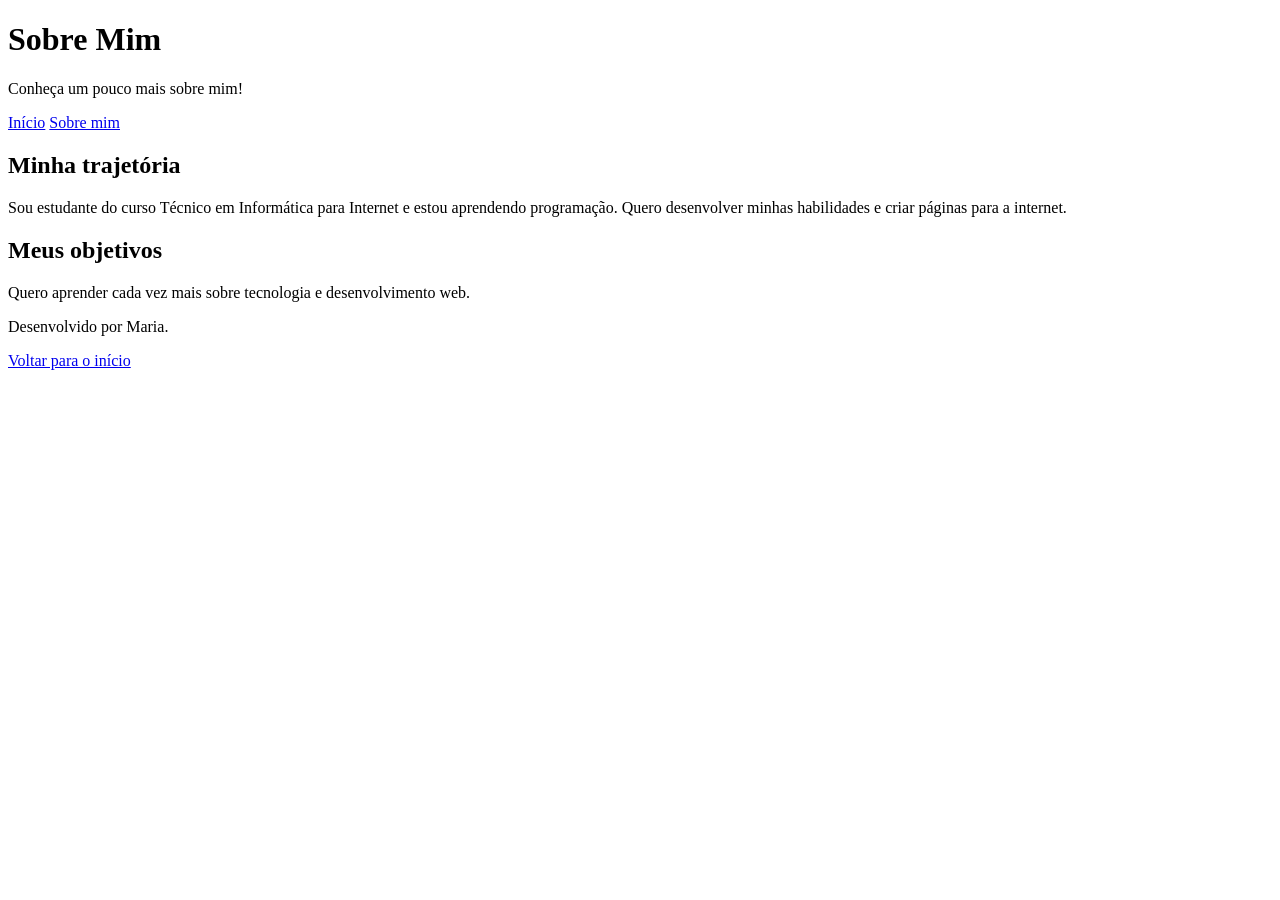
==== sobre.html @ 49e9be17 "Create sobre.html" ====
<!DOCTYPE html>
<html lang="pt-BR">
<head>
    <meta charset="UTF-8">
    <meta name="viewport" content="width=device-width, initial-scale=1.0">
    <title>Sobre Mim</title>
</head>
<body>

    <header>
        <h1>Sobre Mim</h1>
        <p>Conheça um pouco mais sobre mim!</p>
    </header>

    <nav>
        <a href="index.html">Início</a>
        <a href="sobre.html">Sobre mim</a>
    </nav>

    <main>
        <section>
            <h2>Minha trajetória</h2>
            <p>
                Sou estudante do curso Técnico em Informática
                para Internet e estou aprendendo programação.
                Quero desenvolver minhas habilidades e criar
                páginas para a internet.
            </p>
        </section>

        <section>
            <h2>Meus objetivos</h2>
            <p>
                Quero aprender cada vez mais sobre tecnologia
                e desenvolvimento web.
            </p>
        </section>
    </main>

    <footer>
        <p>Desenvolvido por Maria.</p>
        <a href="index.html">Voltar para o início</a>
    </footer>

</body>
</html>
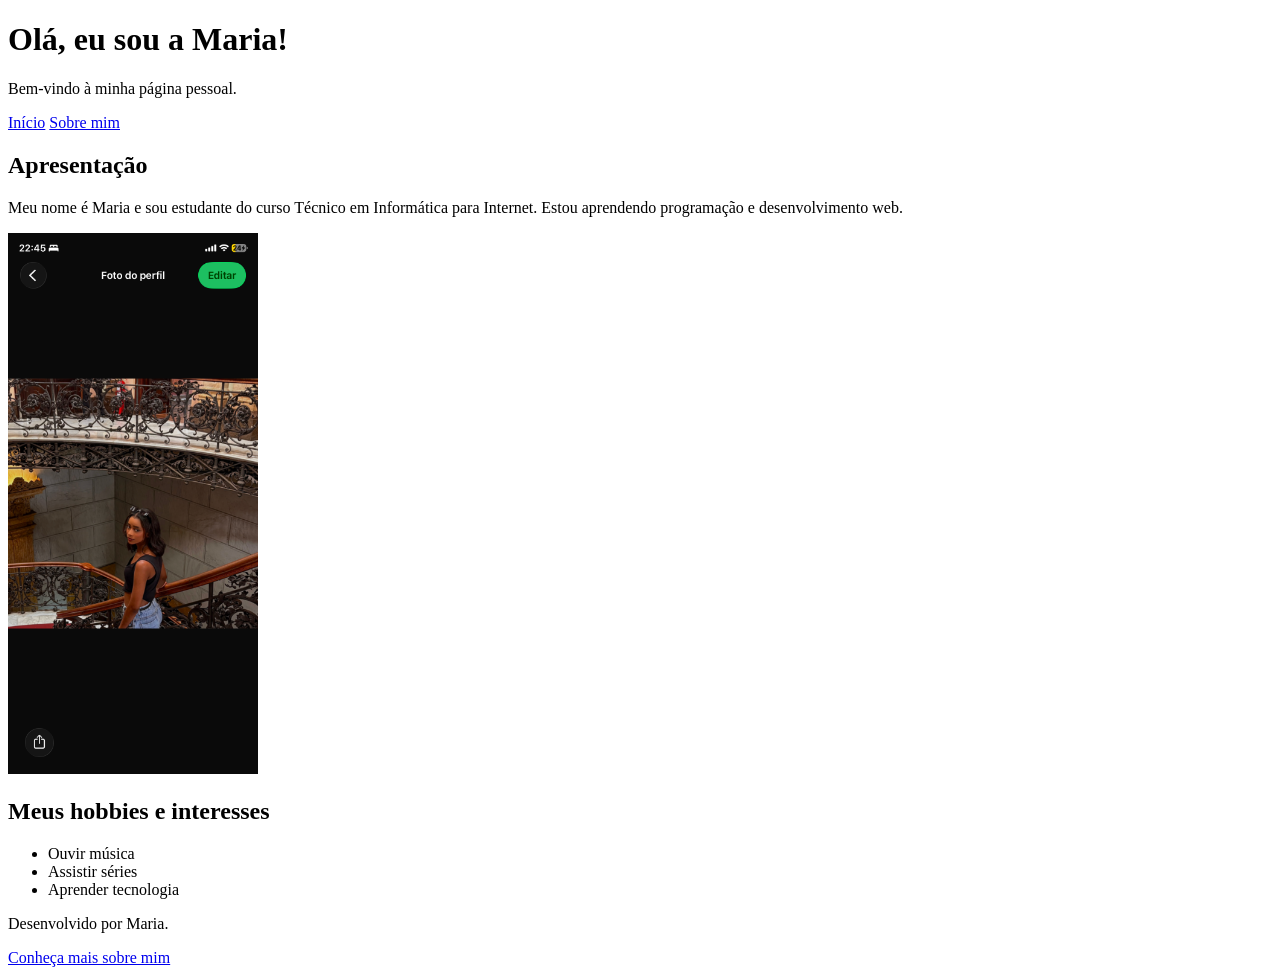
==== commit bdd55791: "Update sobre.html" ====
--- a/sobre.html
+++ b/sobre.html
@@ -1,15 +1,17 @@
 <!DOCTYPE html>
 <html lang="pt-BR">
+
 <head>
     <meta charset="UTF-8">
     <meta name="viewport" content="width=device-width, initial-scale=1.0">
-    <title>Sobre Mim</title>
+    <title>Minha Página Pessoal</title>
 </head>
+
 <body>
 
     <header>
-        <h1>Sobre Mim</h1>
-        <p>Conheça um pouco mais sobre mim!</p>
+        <h1>Olá, eu sou a Maria!</h1>
+        <p>Bem-vindo à minha página pessoal.</p>
     </header>
 
     <nav>
@@ -18,29 +20,38 @@
     </nav>
 
     <main>
+
         <section>
-            <h2>Minha trajetória</h2>
+            <h2>Apresentação</h2>
+
             <p>
-                Sou estudante do curso Técnico em Informática
-                para Internet e estou aprendendo programação.
-                Quero desenvolver minhas habilidades e criar
-                páginas para a internet.
+                Meu nome é Maria e sou estudante do curso
+                Técnico em Informática para Internet.
+                Estou aprendendo programação e desenvolvimento web.
             </p>
+
+            <img src="IMG_7578.png"
+                 alt="Imagem da minha apresentação"
+                 width="250">
         </section>
 
         <section>
-            <h2>Meus objetivos</h2>
-            <p>
-                Quero aprender cada vez mais sobre tecnologia
-                e desenvolvimento web.
-            </p>
+            <h2>Meus hobbies e interesses</h2>
+
+            <ul>
+                <li>Ouvir música</li>
+                <li>Assistir séries</li>
+                <li>Aprender tecnologia</li>
+            </ul>
         </section>
+
     </main>
 
     <footer>
         <p>Desenvolvido por Maria.</p>
-        <a href="index.html">Voltar para o início</a>
+        <a href="sobre.html">Conheça mais sobre mim</a>
     </footer>
 
 </body>
+
 </html>
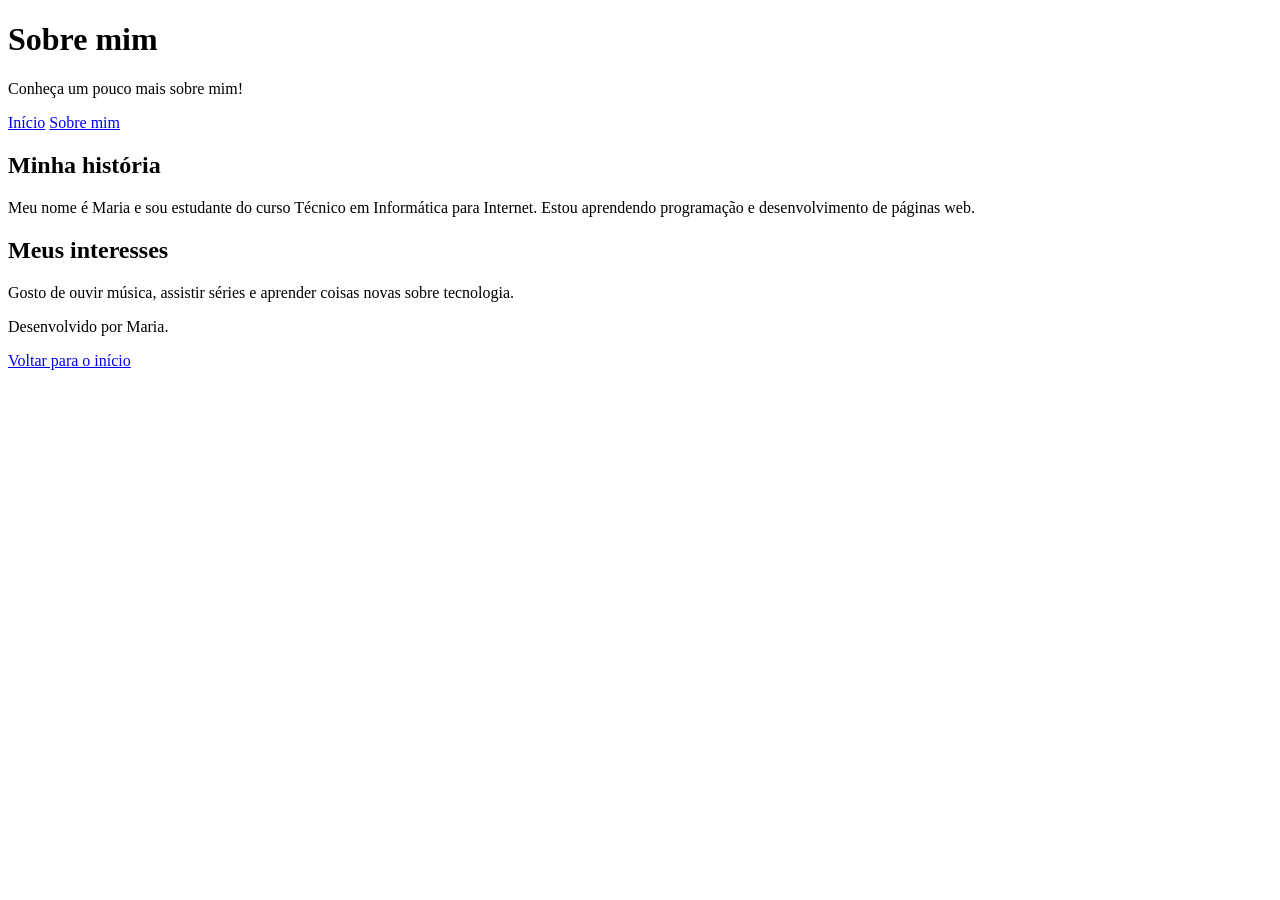
==== commit 02067d92: "Update sobre.html" ====
--- a/sobre.html
+++ b/sobre.html
@@ -1,57 +1,39 @@
 <!DOCTYPE html>
 <html lang="pt-BR">
-
 <head>
     <meta charset="UTF-8">
     <meta name="viewport" content="width=device-width, initial-scale=1.0">
-    <title>Minha Página Pessoal</title>
+    <title>Sobre Mim</title>
 </head>
-
 <body>
-
-    <header>
-        <h1>Olá, eu sou a Maria!</h1>
-        <p>Bem-vindo à minha página pessoal.</p>
-    </header>
-
-    <nav>
-        <a href="index.html">Início</a>
-        <a href="sobre.html">Sobre mim</a>
-    </nav>
-
-    <main>
-
-        <section>
-            <h2>Apresentação</h2>
-
-            <p>
-                Meu nome é Maria e sou estudante do curso
-                Técnico em Informática para Internet.
-                Estou aprendendo programação e desenvolvimento web.
-            </p>
-
-            <img src="IMG_7578.png"
-                 alt="Imagem da minha apresentação"
-                 width="250">
-        </section>
-
-        <section>
-            <h2>Meus hobbies e interesses</h2>
-
-            <ul>
-                <li>Ouvir música</li>
-                <li>Assistir séries</li>
-                <li>Aprender tecnologia</li>
-            </ul>
-        </section>
-
-    </main>
-
-    <footer>
-        <p>Desenvolvido por Maria.</p>
-        <a href="sobre.html">Conheça mais sobre mim</a>
-    </footer>
-
+<header>
+    <h1>Sobre mim</h1>
+    <p>Conheça um pouco mais sobre mim!</p>
+</header>
+<nav>
+    <a href="index.html">Início</a>
+    <a href="sobre.html">Sobre mim</a>
+</nav>
+<main>
+    <section>
+        <h2>Minha história</h2>
+        <p>
+            Meu nome é Maria e sou estudante do curso Técnico
+            em Informática para Internet. Estou aprendendo
+            programação e desenvolvimento de páginas web.
+        </p>
+    </section>
+    <section>
+        <h2>Meus interesses</h2>
+        <p>
+            Gosto de ouvir música, assistir séries e aprender
+            coisas novas sobre tecnologia.
+        </p>
+    </section>
+</main>
+<footer>
+    <p>Desenvolvido por Maria.</p>
+    <a href="index.html">Voltar para o início</a>
+</footer>
 </body>
-
 </html>
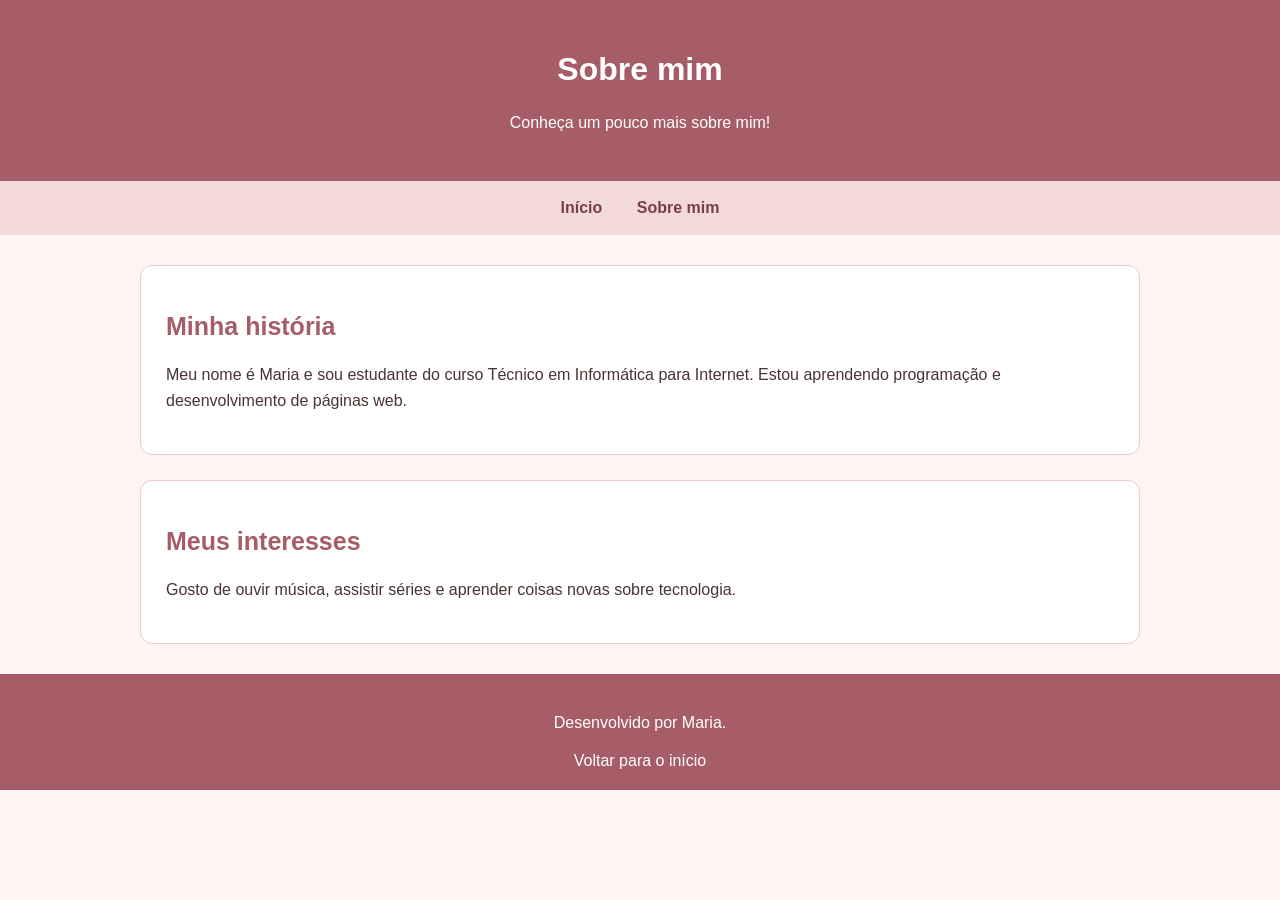
==== commit 5fae13bc: "Update sobre.html" ====
--- a/sobre.html
+++ b/sobre.html
@@ -3,6 +3,7 @@
 <head>
     <meta charset="UTF-8">
     <meta name="viewport" content="width=device-width, initial-scale=1.0">
+    <link rel="stylesheet" href="style.css">
     <title>Sobre Mim</title>
 </head>
 <body>
--- a/style.css
+++ b/style.css
@@ -0,0 +1,256 @@
+/* ESTILO GERAL */
+
+* {
+
+    box-sizing: border-box;
+
+}
+
+body {
+
+    font-family: Arial, sans-serif;
+
+    background-color: #fff5f5;
+
+    color: #493333;
+
+    margin: 0;
+
+    padding: 0;
+
+}
+
+/* CABEÇALHO */
+
+header {
+
+    background-color: #a65d68;
+
+    color: white;
+
+    text-align: center;
+
+    padding: 30px 15px;
+
+}
+
+header h1 {
+
+    font-size: 32px;
+
+    color: white;
+
+}
+
+/* NAVEGAÇÃO */
+
+nav {
+
+    background-color: #f2dada;
+
+    text-align: center;
+
+    padding: 18px;
+
+}
+
+nav a {
+
+    color: #783f49;
+
+    text-decoration: none;
+
+    font-weight: bold;
+
+    margin: 15px;
+
+}
+
+nav a:hover {
+
+    color: #c06b7a;
+
+    text-decoration: underline;
+
+}
+
+/* CONTEÚDO */
+
+main {
+
+    width: 85%;
+
+    max-width: 1000px;
+
+    margin: 30px auto;
+
+}
+
+/* SEÇÕES */
+
+section {
+
+    background-color: white;
+
+    border: 1px solid #edcccc;
+
+    border-radius: 12px;
+
+    padding: 25px;
+
+    margin-bottom: 25px;
+
+}
+
+/* TÍTULOS */
+
+h2 {
+
+    color: #a65d68;
+
+    font-size: 25px;
+
+}
+
+/* TEXTOS */
+
+p {
+
+    font-size: 16px;
+
+    line-height: 1.6;
+
+}
+
+ul {
+
+    line-height: 2;
+
+}
+
+/* IMAGEM */
+
+.foto {
+
+    width: 150px;
+
+    height: 150px;
+
+    object-fit: cover;
+
+    border: 3px solid #a65d68;
+
+    border-radius: 50%;
+
+    display: block;
+
+    margin: 20px auto;
+
+}
+
+/* FORMULÁRIO */
+
+fieldset {
+
+    border: 1px solid #c99ba2;
+
+    border-radius: 10px;
+
+    padding: 20px;
+
+}
+
+legend {
+
+    color: #a65d68;
+
+    font-weight: bold;
+
+}
+
+label {
+
+    display: block;
+
+    margin-top: 12px;
+
+    font-weight: bold;
+
+}
+
+input, textarea {
+
+    width: 100%;
+
+    padding: 12px;
+
+    margin: 8px 0 15px;
+
+    border: 1px solid #c99ba2;
+
+    border-radius: 6px;
+
+    font-family: Arial, sans-serif;
+
+}
+
+/* BOTÕES */
+
+button {
+
+    background-color: #a65d68;
+
+    color: white;
+
+    padding: 11px 20px;
+
+    border: none;
+
+    border-radius: 6px;
+
+    cursor: pointer;
+
+}
+
+button:hover {
+
+    background-color: #783f49;
+
+}
+
+/* RODAPÉ */
+
+footer {
+
+    background-color: #a65d68;
+
+    color: white;
+
+    text-align: center;
+
+    padding: 20px;
+
+}
+
+footer a {
+
+    color: white;
+
+    text-decoration: none;
+
+}
+
+footer a:hover {
+
+    color: #f2dada;
+
+}
+
+/* CLASSE DE DESTAQUE */
+
+.destaque {
+
+    color: #a65d68;
+
+    font-weight: bold;
+}
